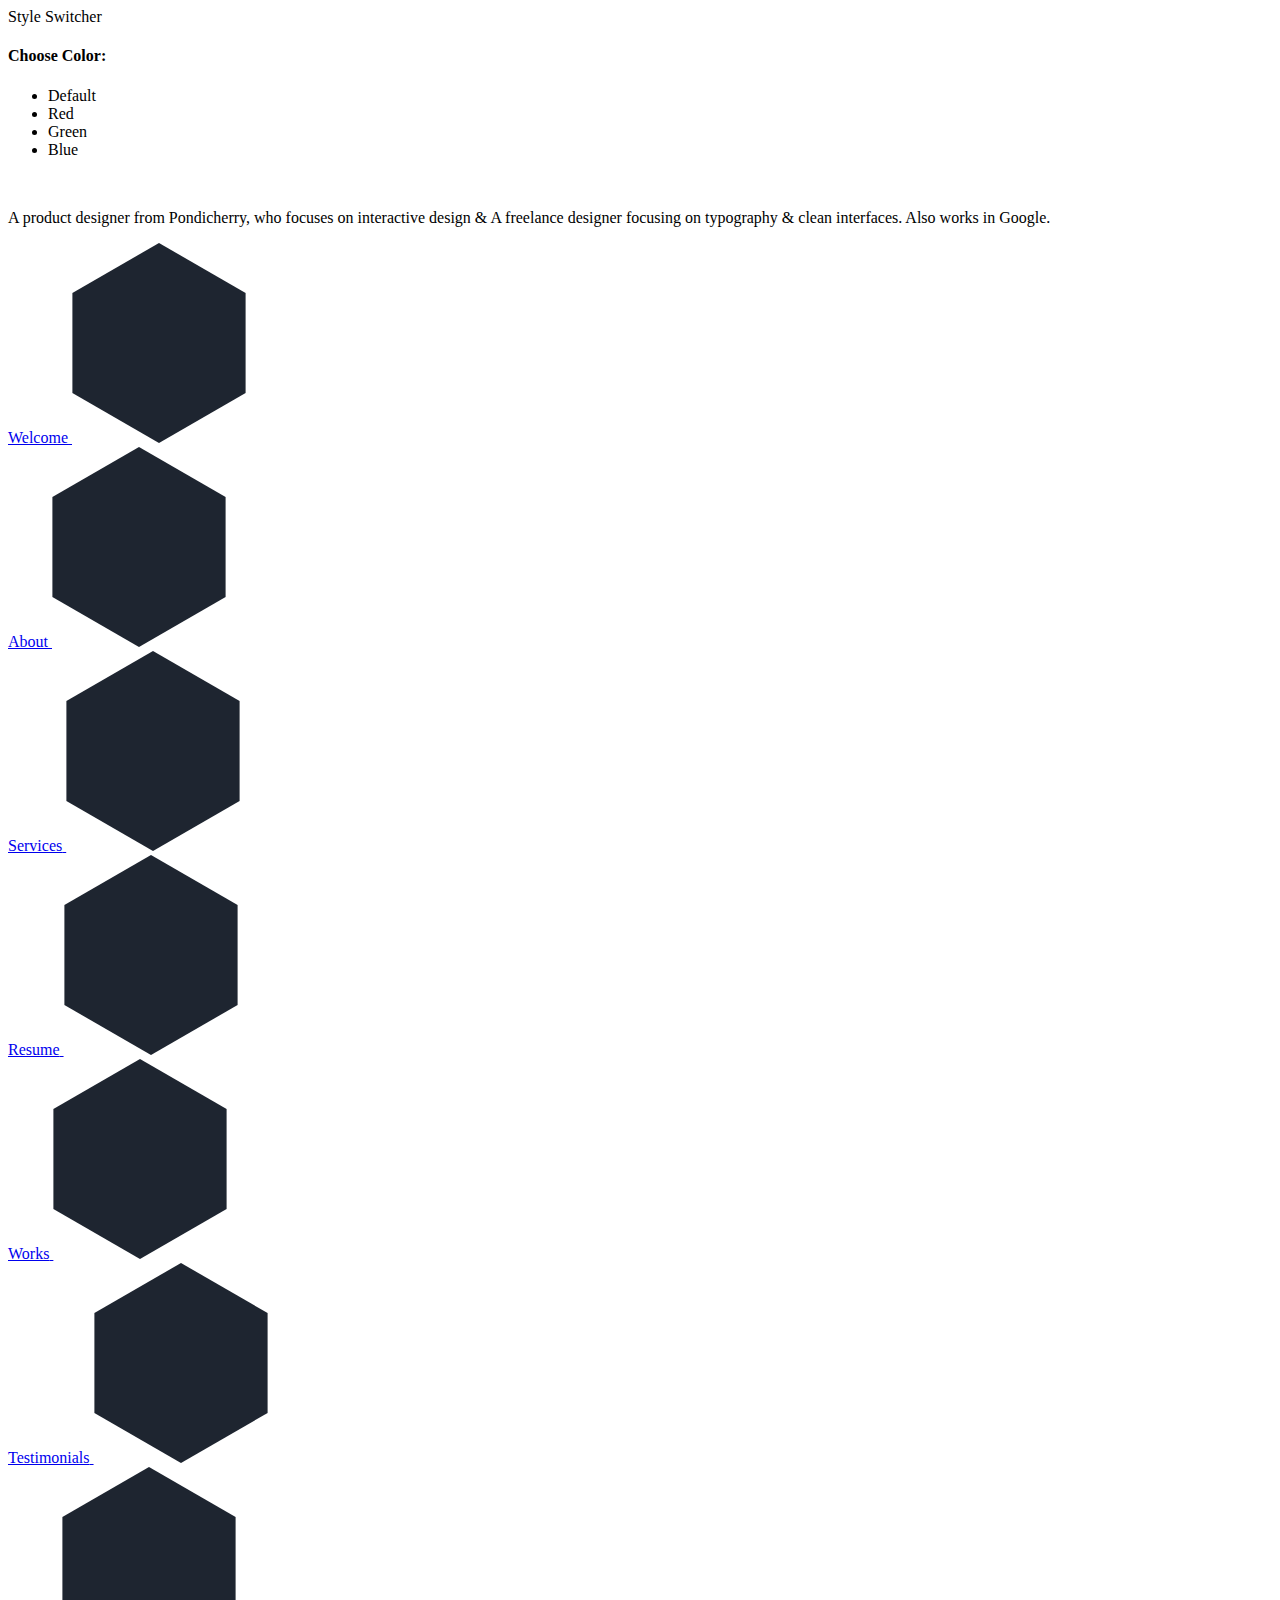
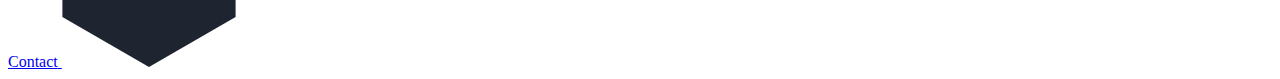
==== index.html @ 5263295f "30/08/2024" ====
<!DOCTYPE html>
<html lang="zxx">
<head>

  <!-- ** Basic Page Needs ** -->
  <meta charset="utf-8">
  <title>WebDEV - JAYAKUMAR</title>

  <!-- ** Mobile Specific Metas ** -->
  <meta http-equiv="X-UA-Compatible" content="IE=edge">
  <meta name="description" content="Portfolio HTML Template">
  <meta name="viewport" content="width=device-width, initial-scale=1.0, maximum-scale=5.0">
  <meta name="author" content="Jayakumar">
  <meta name="generator" content="Jayakumar Html5 Portfolio Template v1.0">

  <!-- Essential Stylesheets -->
  <link rel="stylesheet" href="https://fonts.googleapis.com/css?family=Libre+Baskerville:400,400i|Open+Sans:400,600,700,800">
  <link rel="stylesheet" href="plugins/bootstrap/bootstrap.min.css">
  <link rel="stylesheet" href="plugins/animate.css">
  <link rel="stylesheet" href="plugins/slick/slick.css">
  <link rel="stylesheet" href="plugins/slick/slick-theme.css">
  <link rel="stylesheet" href="plugins/themefisher-fonts/css/themefisher-fonts.min.css">

  <!-- Main Stylesheet -->
  <link rel="stylesheet" href="css/style.css">

  <!-- Theme Stylesheet -->
  <link rel="stylesheet" href="#" id="color-changer">

  <!--Favicon-->
  <link rel="icon" href="images/favicon.png" type="image/x-icon">

</head>
<body><!-- set class="dark" on body tag for DARK-THEME -->

  <div class="preloader">
    <div class="loading-mask"></div>
    <div class="loading-mask"></div>
    <div class="loading-mask"></div>
    <div class="loading-mask"></div>
    <div class="loading-mask"></div>
  </div>

  <div class="preview-wrapper">
    <div class="switcher-head">
      <span>Style Switcher</span>
      <div class="switcher-trigger tf-tools"></div>
    </div>

    <div class="switcher-body">
      <h4>Choose Color:</h4>
      <ul class="color-options list-none">
        <li class="c0" data-color="red" title="Default">Default</li>
        <li class="c1" data-color="blue" title="Red">Red</li>
        <li class="c2" data-color="green" title="Green">Green</li>
        <li class="c3" data-color="yellow" title="Blue">Blue</li>
      </ul>
    </div>
  </div>

<main class="site-wrapper">
  <div class="pt-table">
    <div class="pt-tablecell page-home relative" style="background-image: url('images/banner.jpg');">
      <div class="overlay"></div>

      <div class="container">
        <div class="row">
          <div class="col-xs-12 col-md-offset-1 col-md-10 col-lg-offset-2 col-lg-8">
            <div class="page-title home text-center">
              <img src="images/phantom.png" alt="">
              <p>A product designer from Pondicherry, who focuses on interactive design &amp; A freelance designer focusing on typography &amp; clean interfaces. Also works in Google.</p>
            </div>

            <div class="hexagon-menu clear">
              <div class="hexagon-item">
                <div class="hex-item">
                  <div></div>
                  <div></div>
                  <div></div>
                </div>
                <div class="hex-item">
                  <div></div>
                  <div></div>
                  <div></div>
                </div>
                <a href="welcome.html" class="hex-content">
                  <span class="hex-content-inner">
                    <span class="icon">
                      <i class="tf-dial"></i>
                    </span>
                    <span class="title">Welcome</span>
                  </span>
                  <svg viewbox="0 0 173.20508075688772 200" height="200" width="174" version="1.1"
                    xmlns="http://www.w3.org/2000/svg">
                    <path
                      d="M86.60254037844386 0L173.20508075688772 50L173.20508075688772 150L86.60254037844386 200L0 150L0 50Z"
                      fill="#1e2530"></path>
                  </svg>
                </a>
              </div>
              <div class="hexagon-item">
                <div class="hex-item">
                  <div></div>
                  <div></div>
                  <div></div>
                </div>
                <div class="hex-item">
                  <div></div>
                  <div></div>
                  <div></div>
                </div>
                <a href="about.html" class="hex-content">
                  <span class="hex-content-inner">
                    <span class="icon">
                      <i class="tf-profile-male"></i>
                    </span>
                    <span class="title">About</span>
                  </span>
                  <svg viewbox="0 0 173.20508075688772 200" height="200" width="174" version="1.1"
                    xmlns="http://www.w3.org/2000/svg">
                    <path d="M86.60254037844386 0L173.20508075688772 50L173.20508075688772 150L86.60254037844386 200L0 150L0 50Z" fill="#1e2530"></path>
                  </svg>
                </a>
              </div>
              <div class="hexagon-item">
                <div class="hex-item">
                  <div></div>
                  <div></div>
                  <div></div>
                </div>
                <div class="hex-item">
                  <div></div>
                  <div></div>
                  <div></div>
                </div>
                <a href="services.html" class="hex-content">
                  <span class="hex-content-inner">
                    <span class="icon">
                      <i class="tf-tools-2"></i>
                    </span>
                    <span class="title">Services</span>
                  </span>
                  <svg viewbox="0 0 173.20508075688772 200" height="200" width="174" version="1.1"
                    xmlns="http://www.w3.org/2000/svg">
                    <path d="M86.60254037844386 0L173.20508075688772 50L173.20508075688772 150L86.60254037844386 200L0 150L0 50Z" fill="#1e2530"></path>
                  </svg>
                </a>
              </div>
              <div class="hexagon-item">
                <div class="hex-item">
                  <div></div>
                  <div></div>
                  <div></div>
                </div>
                <div class="hex-item">
                  <div></div>
                  <div></div>
                  <div></div>
                </div>
                <a href="resume.html" class="hex-content">
                  <span class="hex-content-inner">
                    <span class="icon">
                      <i class="tf-tools"></i>
                    </span>
                    <span class="title">Resume</span>
                  </span>
                  <svg viewbox="0 0 173.20508075688772 200" height="200" width="174" version="1.1"
                    xmlns="http://www.w3.org/2000/svg">
                    <path d="M86.60254037844386 0L173.20508075688772 50L173.20508075688772 150L86.60254037844386 200L0 150L0 50Z" fill="#1e2530"></path>
                  </svg>
                </a>
              </div>
              <div class="hexagon-item">
                <div class="hex-item">
                  <div></div>
                  <div></div>
                  <div></div>
                </div>
                <div class="hex-item">
                  <div></div>
                  <div></div>
                  <div></div>
                </div>
                <a href="works.html" class="hex-content">
                  <span class="hex-content-inner">
                    <span class="icon">
                      <i class="tf-briefcase2"></i>
                    </span>
                    <span class="title">Works</span>
                  </span>
                  <svg viewbox="0 0 173.20508075688772 200" height="200" width="174" version="1.1"
                    xmlns="http://www.w3.org/2000/svg">
                    <path d="M86.60254037844386 0L173.20508075688772 50L173.20508075688772 150L86.60254037844386 200L0 150L0 50Z" fill="#1e2530"></path>
                  </svg>
                </a>
              </div>
              <div class="hexagon-item">
                <div class="hex-item">
                  <div></div>
                  <div></div>
                  <div></div>
                </div>
                <div class="hex-item">
                  <div></div>
                  <div></div>
                  <div></div>
                </div>
                <a href="testimonials.html" class="hex-content">
                  <span class="hex-content-inner">
                    <span class="icon">
                      <i class="tf-chat"></i>
                    </span>
                    <span class="title">Testimonials</span>
                  </span>
                  <svg viewbox="0 0 173.20508075688772 200" height="200" width="174" version="1.1"
                    xmlns="http://www.w3.org/2000/svg">
                    <path d="M86.60254037844386 0L173.20508075688772 50L173.20508075688772 150L86.60254037844386 200L0 150L0 50Z" fill="#1e2530"></path>
                  </svg>
                </a>
              </div>
              <div class="hexagon-item">
                <div class="hex-item">
                  <div></div>
                  <div></div>
                  <div></div>
                </div>
                <div class="hex-item">
                  <div></div>
                  <div></div>
                  <div></div>
                </div>
                <a href="contact.html" class="hex-content">
                  <span class="hex-content-inner">
                    <span class="icon">
                      <i class="tf-envelope2"></i>
                    </span>
                    <span class="title">Contact</span>
                  </span>
                  <svg viewbox="0 0 173.20508075688772 200" height="200" width="174" version="1.1"
                    xmlns="http://www.w3.org/2000/svg">
                    <path d="M86.60254037844386 0L173.20508075688772 50L173.20508075688772 150L86.60254037844386 200L0 150L0 50Z" fill="#1e2530"></path>
                  </svg>
                </a>
              </div>
            </div> <!-- /.hexagon-menu -->

          </div> <!-- /.col-xs-12 -->

        </div> <!-- /.row -->
      </div> <!-- /.container -->

    </div> <!-- /.pt-tablecell -->
  </div> <!-- /.pt-table -->
</main> <!-- /.site-wrapper -->


<!--
Essential Scripts
=====================================-->
<script src="plugins/jquery-2.2.4.min.js"></script>
<script src="plugins/bootstrap/bootstrap.min.js"></script>
<script src="plugins/jquery.nicescroll.min.js"></script>
<script src="plugins/isotope/isotope.pkgd.min.js"></script>
<script src="plugins/slick/slick.min.js"></script>

<script src="js/script.js"></script>

</body>
</html>
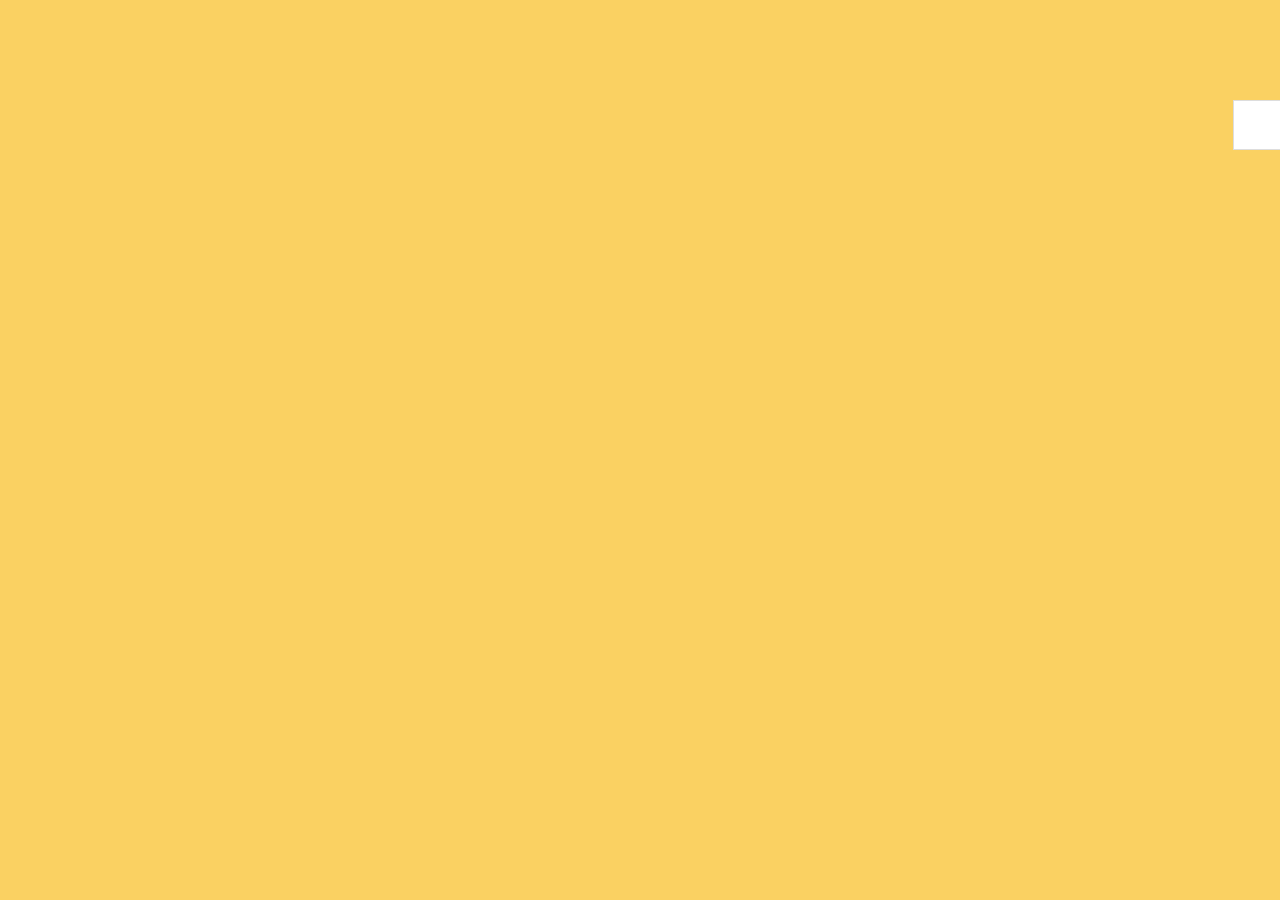
==== commit 477d3984: "30/08/2024" ====
--- a/index.html
+++ b/index.html
@@ -68,7 +68,7 @@
           <div class="col-xs-12 col-md-offset-1 col-md-10 col-lg-offset-2 col-lg-8">
             <div class="page-title home text-center">
               <img src="images/phantom.png" alt="">
-              <p>A product designer from Pondicherry, who focuses on interactive design &amp; A freelance designer focusing on typography &amp; clean interfaces. Also works in Google.</p>
+              <p>A product designer from Pondicherry, who focuses on interactive design &amp; A freelance designer focusing on typography &amp; clean interfaces. Also works in Roadmap IT.</p>
             </div>
 
             <div class="hexagon-menu clear">
--- a/css/style.css
+++ b/css/style.css
@@ -0,0 +1,1617 @@
+/*------------------------------------------------
+	Base Styles
+-------------------------------------------------*/
+body {
+  font-family: "Libre Baskerville", serif;
+  font-weight: 400;
+  font-size: 16px;
+  line-height: 30px;
+  color: #ababab;
+}
+
+a {
+  color: inherit;
+  transition: all 0.3s ease 0s;
+}
+
+a:hover, a:focus {
+  color: #ababab;
+  text-decoration: none;
+  outline: 0 none;
+}
+
+h1,
+h2,
+h3,
+h4,
+h5,
+h6 {
+  color: #1e2530;
+  font-family: "Open Sans", sans-serif;
+  margin: 0;
+  line-height: 1.3;
+}
+
+p {
+  margin-bottom: 20px;
+}
+
+p:last-child {
+  margin-bottom: 0;
+}
+
+/*
+ * Selection color
+ */
+::-moz-selection {
+  background-color: #fad162;
+  color: #fff;
+}
+
+::selection {
+  background-color: #fad162;
+  color: #fff;
+}
+
+/*
+ *  Reset bootstrap's default style
+ */
+.form-control::-webkit-input-placeholder,
+::-webkit-input-placeholder {
+  opacity: 1;
+  color: inherit;
+}
+
+.form-control:-moz-placeholder,
+:-moz-placeholder {
+  /* Firefox 18- */
+  opacity: 1;
+  color: inherit;
+}
+
+.form-control::-moz-placeholder,
+::-moz-placeholder {
+  /* Firefox 19+ */
+  opacity: 1;
+  color: inherit;
+}
+
+.form-control:-ms-input-placeholder,
+:-ms-input-placeholder {
+  opacity: 1;
+  color: inherit;
+}
+
+button,
+input,
+select,
+textarea,
+label {
+  font-weight: 400;
+}
+
+.btn {
+  transition: all 0.3s ease 0s;
+}
+
+.btn:hover, .btn:focus, .btn:active:focus {
+  outline: 0 none;
+}
+
+.btn-primary {
+  background-color: #fad162;
+  border: 0;
+  font-family: "Open Sans", sans-serif;
+  font-weight: 700;
+  height: 48px;
+  line-height: 50px;
+  padding: 0 42px;
+  text-transform: uppercase;
+}
+
+.btn-primary:hover, .btn-primary:focus, .btn-primary:active, .btn-primary:active:focus {
+  background-color: #f9423a;
+}
+
+.btn-border {
+  border: 1px solid #d7d8db;
+  display: inline-block;
+  padding: 7px;
+}
+
+/*
+ *  CSS Helper Class
+ */
+.clear:before, .clear:after {
+  content: " ";
+  display: table;
+}
+
+.clear:after {
+  clear: both;
+}
+
+.pt-table {
+  display: table;
+  width: 100%;
+  height: calc(100vh - 4px);
+}
+
+.pt-tablecell {
+  display: table-cell;
+  vertical-align: middle;
+}
+
+.overlay {
+  position: absolute;
+  left: 0;
+  top: 0;
+  width: 100%;
+  height: 100%;
+}
+
+.relative {
+  position: relative;
+}
+
+.primary,
+.link:hover {
+  color: #fad162;
+}
+
+.no-gutter {
+  margin-left: 0;
+  margin-right: 0;
+}
+
+.no-gutter > [class^="col-"] {
+  padding-left: 0;
+  padding-right: 0;
+}
+
+.flex {
+  display: -moz-flex;
+  display: flex;
+}
+
+.flex-middle {
+  -moz-align-items: center;
+  align-items: center;
+}
+
+.space-between {
+  -moz-justify-content: space-between;
+  justify-content: space-between;
+}
+
+.nicescroll-cursors {
+  background: #fad162 !important;
+}
+
+.preloader {
+  bottom: 0;
+  left: 0;
+  position: fixed;
+  right: 0;
+  top: 0;
+  z-index: 1000;
+  display: -moz-flex;
+  display: flex;
+}
+
+.preloader.active.hidden {
+  display: none;
+}
+
+.loading-mask {
+  background-color: #fad162;
+  height: 100%;
+  left: 0;
+  position: absolute;
+  top: 0;
+  width: 20%;
+  transition: all 0.6s cubic-bezier(0.61, 0, 0.6, 1) 0s;
+}
+
+.loading-mask:nth-child(2) {
+  left: 20%;
+  transition-delay: 0.1s;
+}
+
+.loading-mask:nth-child(3) {
+  left: 40%;
+  transition-delay: 0.2s;
+}
+
+.loading-mask:nth-child(4) {
+  left: 60%;
+  transition-delay: 0.3s;
+}
+
+.loading-mask:nth-child(5) {
+  left: 80%;
+  transition-delay: 0.4s;
+}
+
+.preloader.active.done {
+  z-index: 0;
+}
+
+.preloader.active .loading-mask {
+  width: 0;
+}
+
+/*------------------------------------------------
+	Start Styling
+-------------------------------------------------*/
+.site-wrapper {
+  border-top: 4px solid #fad162;
+}
+
+.page-close {
+  font-size: 30px;
+  position: absolute;
+  right: 30px;
+  top: 30px;
+  z-index: 100;
+}
+
+.page-title {
+  margin-bottom: 75px;
+}
+
+.page-title img {
+  margin-bottom: 20px;
+}
+
+.page-title h2 {
+  font-size: 68px;
+  margin-bottom: 25px;
+  position: relative;
+  z-index: 0;
+  font-weight: 900;
+  text-transform: uppercase;
+}
+
+.page-title p {
+  font-size: 16px;
+  padding: 3rem 2rem;
+}
+
+.page-title .title-bg {
+  color: rgba(30, 37, 48, 0.07);
+  font-size: 158px;
+  left: 0;
+  letter-spacing: 10px;
+  line-height: 0.7;
+  position: absolute;
+  right: 0;
+  top: 50%;
+  z-index: -1;
+  -webkit-transform: translateY(-50%);
+  transform: translateY(-50%);
+}
+
+.section-title {
+  margin-bottom: 20px;
+  overflow: hidden;
+}
+
+.section-title h3 {
+  display: inline-block;
+  position: relative;
+}
+
+.section-title h3::before, .section-title h3::after {
+  content: "";
+  height: 2px;
+  position: absolute;
+  bottom: 8px;
+  left: calc(100% + 14px);
+}
+
+.section-title h3::before {
+  background-color: #1e2530;
+  width: 96px;
+  bottom: 14px;
+}
+
+.section-title h3::after {
+  background-color: #fad162;
+  width: 73px;
+}
+
+.section-title.light h3 {
+  color: #fff;
+}
+
+.section-title.light h3::before {
+  background-color: #fff;
+}
+
+.page-nav {
+  bottom: 40px;
+  left: 0;
+  position: absolute;
+  right: 0;
+}
+
+.page-nav span {
+  font-family: "Open Sans", sans-serif;
+  font-size: 14px;
+  font-weight: 500;
+  line-height: 1.3;
+  text-transform: uppercase;
+}
+
+/*------------------------------------------------
+    Home Page
+-------------------------------------------------*/
+.page-home {
+  background-position: center center;
+  background-repeat: no-repeat;
+  background-size: cover;
+  vertical-align: middle;
+}
+
+.page-home .overlay {
+  background-color: rgba(255, 255, 255, 0.93);
+}
+
+/* End of container */
+.hexagon-item {
+  cursor: pointer;
+  width: 200px;
+  height: 173.20508px;
+  float: left;
+  margin-left: -29px;
+  z-index: 0;
+  position: relative;
+  -webkit-transform: rotate(30deg);
+  transform: rotate(30deg);
+}
+
+.hexagon-item:first-child {
+  margin-left: 0;
+}
+
+.hexagon-item:hover {
+  z-index: 1;
+}
+
+.hexagon-item:hover .hex-item:last-child {
+  opacity: 1;
+  -webkit-transform: scale(1.3);
+  transform: scale(1.3);
+}
+
+.hexagon-item:hover .hex-item:first-child {
+  opacity: 1;
+  -webkit-transform: scale(1.2);
+  transform: scale(1.2);
+}
+
+.hexagon-item:hover .hex-item:first-child div:before,
+.hexagon-item:hover .hex-item:first-child div:after {
+  height: 15px;
+}
+
+.hexagon-item:hover .hex-item div::before,
+.hexagon-item:hover .hex-item div::after {
+  background-color: #fad162;
+}
+
+.hexagon-item:hover .hex-content svg {
+  -webkit-transform: scale(0.97);
+  transform: scale(0.97);
+}
+
+.page-home .hexagon-item:nth-last-child(1),
+.page-home .hexagon-item:nth-last-child(2),
+.page-home .hexagon-item:nth-last-child(3) {
+  -webkit-transform: rotate(30deg) translate(87px, -80px);
+  transform: rotate(30deg) translate(87px, -80px);
+}
+
+.hex-item {
+  position: absolute;
+  top: 0;
+  left: 50px;
+  width: 100px;
+  height: 173.20508px;
+}
+
+.hex-item:first-child {
+  z-index: 0;
+  -webkit-transform: scale(0.9);
+  transform: scale(0.9);
+  transition: all 0.3s cubic-bezier(0.165, 0.84, 0.44, 1);
+}
+
+.hex-item:last-child {
+  transition: all 0.3s cubic-bezier(0.19, 1, 0.22, 1);
+  z-index: 1;
+}
+
+.hex-item div {
+  box-sizing: border-box;
+  position: absolute;
+  top: 0;
+  width: 100px;
+  height: 173.20508px;
+  -webkit-transform-origin: center center;
+  transform-origin: center center;
+}
+
+.hex-item div::before, .hex-item div::after {
+  background-color: #1e2530;
+  content: "";
+  position: absolute;
+  width: 100%;
+  height: 3px;
+  transition: all 0.3s cubic-bezier(0.165, 0.84, 0.44, 1) 0s;
+}
+
+.hex-item div:before {
+  top: 0;
+}
+
+.hex-item div:after {
+  bottom: 0;
+}
+
+.hex-item div:nth-child(1) {
+  -webkit-transform: rotate(0deg);
+  transform: rotate(0deg);
+}
+
+.hex-item div:nth-child(2) {
+  -webkit-transform: rotate(60deg);
+  transform: rotate(60deg);
+}
+
+.hex-item div:nth-child(3) {
+  -webkit-transform: rotate(120deg);
+  transform: rotate(120deg);
+}
+
+.hex-content {
+  color: #fff;
+  display: block;
+  height: 180px;
+  margin: 0 auto;
+  position: relative;
+  text-align: center;
+  -webkit-transform: rotate(-30deg);
+          transform: rotate(-30deg);
+  width: 156px;
+}
+
+.hex-content .hex-content-inner {
+  left: 50%;
+  margin: -3px 0 0 2px;
+  position: absolute;
+  top: 50%;
+  -webkit-transform: translate(-50%, -50%);
+  transform: translate(-50%, -50%);
+}
+
+.hex-content .icon {
+  display: block;
+  font-size: 36px;
+  line-height: 30px;
+  margin-bottom: 11px;
+}
+
+.hex-content .title {
+  display: block;
+  font-family: "Open Sans", sans-serif;
+  font-size: 14px;
+  letter-spacing: 1px;
+  line-height: 24px;
+  text-transform: uppercase;
+}
+
+.hex-content svg {
+  left: -7px;
+  position: absolute;
+  top: -13px;
+  -webkit-transform: scale(0.87);
+          transform: scale(0.87);
+  z-index: -1;
+  transition: all 0.3s cubic-bezier(0.165, 0.84, 0.44, 1) 0s;
+}
+
+.hex-content:hover {
+  color: #fff;
+}
+
+/*------------------------------------------------
+    Welcome Page
+-------------------------------------------------*/
+.author-image-large {
+  position: absolute;
+  right: 8%;
+  top: 0;
+}
+
+.author-image-large img {
+  height: calc(100vh - 4px);
+}
+
+/*------------------------------------------------
+    About Page
+-------------------------------------------------*/
+.about-author {
+  margin-bottom: 23px;
+  -moz-align-items: center;
+  align-items: center;
+  display: -moz-flex;
+  display: flex;
+}
+
+.about-author .author-thumb {
+  background-color: #fff;
+  border: 5px solid #1e2530;
+  margin-right: 30px;
+  padding: 5px;
+}
+
+.about-author .author-thumb img {
+  border: 2px solid #1e2530;
+  width: 145px;
+}
+
+.about-author .author-desc p {
+  color: #1e2530;
+  font-family: "Open Sans", sans-serif;
+  letter-spacing: 1px;
+  margin-bottom: 4px;
+  text-transform: uppercase;
+}
+
+.about-author .author-desc b {
+  font-family: "Open Sans", sans-serif;
+}
+
+.progress {
+  background-color: #1e2530;
+  border-radius: 2px;
+  height: auto;
+  min-height: 45px;
+  -moz-align-items: center;
+  align-items: center;
+  display: -moz-flex;
+  display: flex;
+}
+
+.progress > div {
+  color: #fff;
+  font-family: "Open Sans", sans-serif;
+  font-size: 12px;
+  letter-spacing: 1px;
+}
+
+.progress .skill-name {
+  border-right: 2px solid #2e333a;
+  min-width: 160px;
+  text-align: center;
+  text-transform: uppercase;
+}
+
+.progress .skill-bar {
+  background-color: #07080b;
+  border-radius: 15px;
+  margin: 0 15px;
+  -moz-flex-grow: 1;
+  flex-grow: 1;
+}
+
+.progress .bar {
+  background-color: #fad162;
+  border-radius: 10px;
+  height: 8px;
+  width: 0;
+}
+
+.progress .skill-lavel {
+  border-left: 2px solid #2e333a;
+  min-width: 70px;
+  text-align: center;
+  -moz-align-items: flex-end;
+  align-items: flex-end;
+  transition: all 0.3s ease 0s;
+}
+
+.filter {
+  margin-bottom: 30px;
+}
+
+.filter a {
+  border-bottom: 2px solid transparent;
+}
+
+.filter .active {
+  color: #fad162;
+  border-bottom-color: #fad162;
+}
+
+.works-item {
+  font-family: "Open Sans", sans-serif;
+  margin-bottom: 30px;
+  position: relative;
+}
+
+.works-item img {
+  width: 100%;
+}
+
+.works-item .overlay {
+  background-color: rgba(30, 37, 48, 0.96);
+  position: absolute;
+  left: 0;
+  top: 0;
+  height: 100%;
+  width: 100%;
+  transition: all 0.3s ease 0s;
+  -webkit-transform: scale(0);
+  transform: scale(0);
+}
+
+.works-item .overlay::before {
+  border: 1px solid #fff;
+  bottom: 15px;
+  content: "";
+  left: 15px;
+  position: absolute;
+  right: 15px;
+  top: 15px;
+}
+
+.works-item .works-inner {
+  left: 50%;
+  position: absolute;
+  text-align: center;
+  top: 50%;
+  white-space: nowrap;
+  transition: all 0.3s ease 0s;
+  -webkit-transform: translate3d(0px, 0px, 0px) scale(0);
+  transform: translate3d(0px, 0px, 0px) scale(0);
+}
+
+.works-item h4 {
+  color: #fad162;
+  font-weight: 700;
+  text-transform: uppercase;
+}
+
+.works-item p {
+  color: #fff;
+  font-size: 12px;
+  font-weight: 400;
+}
+
+.works-item:hover .overlay {
+  -webkit-transform: scale(1);
+  transform: scale(1);
+}
+
+.works-item:hover .works-inner {
+  -webkit-transform: translate(-50%, -50%) scale(1);
+  transform: translate(-50%, -50%) scale(1);
+}
+
+.history-block {
+  background-color: #1e2530;
+  position: relative;
+}
+
+.history-block .section-title {
+  background-color: #1e2530;
+  border-bottom: 1px solid #293342;
+  left: 0;
+  margin-bottom: 0;
+  padding: 15px 34px 14px;
+  position: absolute;
+  right: 0;
+  top: 0;
+  z-index: 1;
+}
+
+.nicescroll-rails {
+  z-index: 2;
+}
+
+.history-scroller {
+  padding-top: 82px;
+  max-height: 377px;
+}
+
+.history-item {
+  display: table;
+  font-family: "Open Sans", sans-serif;
+  padding-left: 32px;
+  margin-bottom: 20px;
+  width: 100%;
+}
+
+.history-item > * {
+  display: table-cell;
+  vertical-align: middle;
+}
+
+.history-item .history-icon {
+  padding-right: 25px;
+  position: relative;
+  width: 66px;
+}
+
+.history-item .history-icon i {
+  font-size: 18px;
+  position: absolute;
+  top: 50%;
+  left: calc(50% - 12.5px);
+  -webkit-transform: translate(-50%, -50%);
+          transform: translate(-50%, -50%);
+}
+
+.history-item h5 {
+  color: #fff;
+  font-size: 16px;
+  font-weight: 600;
+  letter-spacing: 0.96px;
+  text-transform: uppercase;
+}
+
+.history-item span {
+  color: #aaaaaa;
+  font-size: 12px;
+}
+
+.history-hex {
+  display: block;
+  position: relative;
+  width: 66px;
+  height: 38.11px;
+  background-color: #293342;
+  margin: 19.05px 0;
+}
+
+.history-hex::before, .history-hex::after {
+  content: "";
+  position: absolute;
+  width: 0;
+  border-left: 33px solid transparent;
+  border-right: 33px solid transparent;
+}
+
+.history-hex::before {
+  bottom: 100%;
+  border-bottom: 19.05px solid #293342;
+}
+
+.history-hex::after {
+  top: 100%;
+  width: 0;
+  border-top: 19.05px solid #293342;
+}
+
+.service-hex {
+  float: left;
+  position: relative;
+  width: 20%;
+  z-index: 1;
+}
+
+.service-hex svg {
+  -webkit-transform: scale(1.08);
+  transform: scale(1.08);
+  transition: all 0.4s ease 0s;
+}
+
+.service-hex .st0 {
+  stroke: #1e2530;
+  fill: #fff;
+}
+
+.service-hex .st1 {
+  fill: #1e2530;
+}
+
+.service-hex .content {
+  color: #fff;
+  left: 50%;
+  position: absolute;
+  text-align: center;
+  top: 50%;
+  width: 100%;
+  -webkit-transform: translate(-50%, -50%);
+  transform: translate(-50%, -50%);
+}
+
+.service-hex .icon {
+  font-size: 30px;
+  margin-bottom: 9px;
+}
+
+.service-hex h4 {
+  color: #fff;
+  font-size: 16px;
+  margin-bottom: 20px;
+}
+
+.service-hex p {
+  font-size: 14px;
+  height: 0;
+  line-height: 24px;
+  overflow: hidden;
+  transition: all 0.4s ease 0s;
+}
+
+.service-hex:hover {
+  z-index: 2;
+}
+
+.service-hex:hover svg {
+  -webkit-transform: scale(1.5);
+  transform: scale(1.5);
+}
+
+.service-hex:hover .st1 {
+  fill: #fad162;
+}
+
+.service-hex:hover .content {
+  width: 135%;
+}
+
+.service-hex:hover p {
+  height: 85px;
+  padding: 2px 2rem;
+  text-align: center;
+}
+
+.testimonials .item {
+  padding-top: 33px;
+}
+
+.testimonials .thumb {
+  float: left;
+  margin-top: -20px;
+}
+
+.testimonials .thumb img {
+  width: auto;
+}
+
+@media only screen and (max-width: 991px) {
+  .testimonials .thumb {
+    float: none;
+    margin-top: 0;
+    margin: auto;
+  }
+}
+
+.testimonials .text {
+  border: 1px solid #cecece;
+  font-size: 14px;
+  font-style: italic;
+  line-height: 24px;
+  margin-left: 50px;
+  padding: 27px 30px 29px 142px;
+}
+
+@media only screen and (max-width: 991px) {
+  .testimonials .text {
+    padding: 29px 30px 29px 30px;
+    margin-bottom: 20px;
+    text-align: center;
+  }
+}
+
+.testimonials figcaption {
+  font-family: "Open Sans", sans-serif;
+  font-size: 16px;
+  font-weight: 700;
+  padding-top: 15px;
+  text-align: center;
+}
+
+.testimonials h4 {
+  font-family: "Open Sans", sans-serif;
+  font-weight: 700;
+}
+
+.testimonials span {
+  font-size: 12px;
+}
+
+.testimonials .slick-slide {
+  margin: 0 15px;
+}
+
+.testimonials .slick-slide:focus {
+  outline: 0;
+}
+
+.testimonials .slick-slide:nth-child(2n) .thumb {
+  float: right;
+}
+
+@media only screen and (max-width: 991px) {
+  .testimonials .slick-slide:nth-child(2n) .thumb {
+    float: none;
+  }
+}
+
+.testimonials .slick-slide:nth-child(2n) .text {
+  margin-left: 0;
+  margin-right: 50px;
+  padding: 27px 142px 29px 30px;
+}
+
+@media only screen and (max-width: 991px) {
+  .testimonials .slick-slide:nth-child(2n) .text {
+    padding: 29px 30px 29px 30px;
+    margin-right: 0;
+  }
+}
+
+.testimonials .slick-dots {
+  text-align: center;
+}
+
+.testimonials .slick-dots button {
+  border: 2px solid #1e2530;
+  border-radius: 15px;
+  display: inline-block;
+  height: 11px;
+  margin: 0 4px;
+  width: 11px;
+  transition: all 0.3s ease 0s;
+}
+
+.testimonials .slick-dots button:before {
+  display: none;
+}
+
+.testimonials .slick-dots .slick-active button {
+  border-color: #fad162;
+}
+
+.tm-hex {
+  position: relative;
+  width: 170px;
+  height: 98.15px;
+  margin: 49.07px 0;
+  background-size: auto 182.4427px;
+  background-position: center;
+  border-left: solid 6px #1e2530;
+  border-right: solid 6px #1e2530;
+}
+
+@media only screen and (max-width: 991px) {
+  .tm-hex {
+    margin: 49.07px auto;
+  }
+}
+
+.tm-hex::after {
+  content: "";
+  position: absolute;
+  top: 3.4641px;
+  left: 0;
+  width: 158.0000px;
+  height: 91.2213px;
+  z-index: 2;
+  background: inherit;
+}
+
+.tm-hex .hexTop,
+.tm-hex .hexBottom {
+  position: absolute;
+  z-index: 1;
+  width: 120.21px;
+  height: 120.21px;
+  overflow: hidden;
+  background: inherit;
+  left: 18.90px;
+  -webkit-transform: scaleY(0.5774) rotate(-45deg);
+  transform: scaleY(0.5774) rotate(-45deg);
+}
+
+.tm-hex .hexTop::before, .tm-hex .hexTop::after,
+.tm-hex .hexBottom::before,
+.tm-hex .hexBottom::after {
+  content: "";
+  position: absolute;
+  width: 158.0000px;
+  height: 91.22134253196087px;
+  background: inherit;
+  -webkit-transform-origin: 0 0;
+  transform-origin: 0 0;
+  -webkit-transform: rotate(45deg) scaleY(1.7321) translateY(-45.6107px);
+  transform: rotate(45deg) scaleY(1.7321) translateY(-45.6107px);
+}
+
+.tm-hex .hexTop {
+  top: -60.1041px;
+  border-top: solid 8.4853px #1e2530;
+  border-right: solid 8.4853px #1e2530;
+}
+
+.tm-hex .hexTop::after {
+  background-position: center top;
+}
+
+.tm-hex .hexBottom {
+  bottom: -60.1041px;
+  border-bottom: solid 8.4853px #1e2530;
+  border-left: solid 8.4853px #1e2530;
+}
+
+.tm-hex .hexBottom::after {
+  background-position: center bottom;
+}
+
+.contact-block {
+  margin-bottom: 30px;
+}
+
+.contact-block:last-child {
+  margin-bottom: 0;
+}
+
+.contact-block .media-left {
+  font-size: 40px;
+  max-width: 50px;
+  min-width: 50px;
+  padding-right: 0;
+  text-align: center;
+}
+
+.contact-block .media-body {
+  padding-left: 30px;
+}
+
+.contact-block h4 {
+  font-size: 18px;
+  text-transform: uppercase;
+  font-weight: 600;
+}
+
+.contact-block p {
+  font-weight: 400;
+  font-size: 15px;
+}
+
+.contact-social {
+  list-style: outside none none;
+  margin: 0;
+  padding: 0;
+}
+
+.contact-social li {
+  display: inline-block;
+  position: relative;
+  width: 43px;
+}
+
+.contact-social li a {
+  color: #fff;
+  display: block;
+  font-size: 14px;
+  height: 50px;
+  left: 50%;
+  line-height: 50px;
+  position: absolute;
+  text-align: center;
+  top: 50%;
+  width: 43px;
+  -webkit-transform: translate(-50%, -50%);
+  transform: translate(-50%, -50%);
+}
+
+.contact-social li:hover span {
+  background-color: #fad162;
+}
+
+.contact-social li:hover span::before {
+  border-bottom-color: #fad162;
+}
+
+.contact-social li:hover span::after {
+  border-top-color: #fad162;
+}
+
+.contact-social-hex {
+  display: block;
+  position: relative;
+  width: 43px;
+  height: 24.83px;
+  background-color: #1e2530;
+  margin: 12.41px 0;
+  transition: all 0.3s ease 0s;
+}
+
+.contact-social-hex::before, .contact-social-hex::after {
+  content: "";
+  position: absolute;
+  width: 0;
+  border-left: 21.5px solid transparent;
+  border-right: 21.5px solid transparent;
+  transition: all 0.3s ease 0s;
+}
+
+.contact-social-hex::before {
+  bottom: 100%;
+  border-bottom: 12.41px solid #1e2530;
+}
+
+.contact-social-hex::after {
+  top: 100%;
+  width: 0;
+  border-top: 12.41px solid #1e2530;
+}
+
+.contact-social-hex:hover::after {
+  border-bottom-color: #fad162;
+}
+
+.contact-social-hex:hover::before {
+  border-top-color: #fad162;
+}
+
+.contact-form .input-field {
+  margin-bottom: 10px;
+}
+
+.contact-form .input-field.name {
+  margin-right: 5px;
+}
+
+.contact-form .input-field.email {
+  margin-left: 5px;
+}
+
+.contact-form .input-field label.error {
+  color: #ff0000;
+  font-size: 13px;
+  margin: 0;
+}
+
+.contact-form .input-icon {
+  background-color: #1e2530;
+  border-radius: 3px 0 0 3px;
+  border-right: 1px solid rgba(255, 255, 255, 0.2);
+  line-height: 48px;
+  min-width: 53px;
+  text-align: center;
+  left: 0;
+  line-height: 48px;
+  min-width: 53px;
+  position: absolute;
+  top: 0;
+}
+
+.contact-form .form-control {
+  background-color: #1e2530;
+  color: #bcbcbc;
+  border: 0 none;
+  border-radius: 3px;
+  height: 48px;
+  padding-left: 70px;
+  width: 100%;
+  font-family: "Open Sans", sans-serif;
+}
+
+.contact-form .form-control:focus {
+  box-shadow: none;
+  color: #fff;
+}
+
+.contact-form textarea.form-control {
+  border-radius: 3px;
+  height: 120px;
+  padding: 15px 10px 15px 70px;
+}
+
+.contact-form .message .input-icon {
+  position: absolute;
+  left: 0;
+  top: 0;
+}
+
+.msg-success,
+.msg-failed {
+  display: none;
+  margin-top: 15px;
+}
+
+.msg-success {
+  color: #fad162;
+}
+
+.pt-table.desktop-768 .pt-tablecell {
+  padding-bottom: 110px;
+  padding-top: 60px;
+}
+
+.pt-table.desktop-768 .pt-tablecell .page-nav {
+  bottom: 40px;
+}
+
+/* =================================== */
+/*  Color Switcher
+/* =================================== */
+.preview-wrapper {
+  background-color: #fff;
+  border: 1px solid #ddd;
+  border-right: 0;
+  color: #333;
+  height: 150px;
+  right: 0px;
+  position: fixed;
+  top: 100px;
+  width: 260px;
+  z-index: 1200;
+  transition: all 0.4s ease-in-out 0s;
+  -webkit-transform: translateX(100%);
+          transform: translateX(100%);
+}
+
+.preview-wrapper.extend {
+  -webkit-transform: translateX(0px);
+  transform: translateX(0px);
+}
+
+.switcher-head {
+  color: #333;
+  font-size: 18px;
+  font-weight: 600;
+  height: 46px;
+  line-height: 46px;
+  position: relative;
+}
+
+.switcher-head span {
+  border-bottom: 2px solid #eeeeee;
+  display: block;
+  margin: 0 20px;
+}
+
+.switcher-trigger {
+  background-color: #fff;
+  border: 1px solid #ddd;
+  border-right: 0;
+  cursor: pointer;
+  font-size: 20px;
+  height: 48px;
+  left: -48px;
+  line-height: 46px;
+  position: absolute;
+  text-align: center;
+  top: -1px;
+  width: 48px;
+}
+
+.switcher-body {
+  background-color: #fff;
+  height: calc(100% - 50px);
+  left: 0;
+  padding: 20px;
+  position: fixed;
+  right: 0;
+  top: 47px;
+  outline: none;
+}
+
+.switcher-body h4 {
+  font-size: 16px;
+  margin-bottom: 10px;
+}
+
+.switcher-body select {
+  border: 1px solid #e5e5e5;
+  height: 40px;
+  margin-bottom: 20px;
+  width: 100%;
+  -webklit--appearance: none;
+  -moz-appearance: none;
+  -webkit-appearance: none;
+          appearance: none;
+}
+
+.color-options {
+  margin-bottom: 10px;
+  padding: 0;
+}
+
+.color-options li {
+  display: inline-block;
+  background-color: #e6ae03;
+  height: 30px;
+  margin-bottom: 10px;
+  margin-right: 6px;
+  text-indent: -9999em;
+  width: 30px;
+  cursor: pointer;
+}
+
+.color-options li.c0 {
+  background-color: #fad162;
+}
+
+.color-options li.c1 {
+  background-color: #02B7CE;
+}
+
+.color-options li.c2 {
+  background-color: #86A438;
+}
+
+.color-options li.c3 {
+  background-color: #F3A36D;
+}
+
+.pattern-options li {
+  font-family: "Roboto", sans-serif;
+  border: 1px solid #cccccc;
+  cursor: pointer;
+  float: left;
+  height: 40px;
+  margin: 0 10px 10px 0;
+  text-transform: capitalize;
+  width: 50px;
+}
+
+.pattern-options li:last-child {
+  border: 0 none;
+  height: auto;
+  padding-top: 8px;
+  width: auto;
+}
+
+.pattern-options li img {
+  width: 100%;
+  height: 100%;
+}
+
+/*------------------------------------------------
+	Responsive Media Queries
+-------------------------------------------------*/
+/*============================================================
+	Macbook pro 13 inch
+==============================================================*/
+/*============================================================
+	For Small Desktop / tablet landscape
+==============================================================*/
+@media (min-width: 980px) and (max-width: 1150px) {
+  .author-image-large img {
+    height: calc(80vh - 4px);
+  }
+}
+
+/*============================================================
+	Tablet (Portrait) Design for a width of 768px
+==============================================================*/
+@media (min-width: 768px) and (max-width: 979px) {
+  body {
+    overflow-x: hidden;
+  }
+  .page-title h2 {
+    font-size: 40px;
+  }
+  .page-title .title-bg {
+    font-size: 100px;
+  }
+  .author-image-large {
+    position: static;
+    margin-bottom: 50px;
+  }
+  .author-image-large img {
+    display: block;
+    height: auto;
+    margin: 0 auto;
+    width: 50%;
+  }
+  .about-author + p {
+    margin-bottom: 50px;
+  }
+  .service-hex {
+    width: 33.3333%;
+  }
+  .service-hex:hover {
+    z-index: 2;
+  }
+  .service-hex:hover svg {
+    -webkit-transform: scale(1.5);
+    transform: scale(1.5);
+  }
+  .service-hex:hover .content {
+    width: 105%;
+  }
+  .service-hex:nth-child(4), .service-hex:nth-child(5) {
+    -webkit-transform: translate(50%, -15%);
+    transform: translate(50%, -15%);
+  }
+  .testimonials .item {
+    padding-top: 45px;
+  }
+  .testimonials .thumb {
+    margin-top: -45px;
+  }
+  .history-item .history-text {
+    padding-right: 15px;
+  }
+  .page-nav {
+    bottom: auto;
+  }
+  .page-nav .flex {
+    display: block;
+    text-align: center;
+  }
+  .page-nav .flex span {
+    display: block;
+    margin: 20px 0;
+  }
+}
+
+/*============================================================
+	Mobile (Portrait) Design for a width of 320px
+==============================================================*/
+@media only screen and (max-width: 767px) {
+  body {
+    overflow-x: hidden;
+  }
+  .pt-table {
+    height: auto;
+  }
+  .pt-table,
+  .pt-tablecell {
+    display: block;
+  }
+  .page-title {
+    margin-bottom: 45px;
+  }
+  .page-title h2 {
+    font-size: 35px;
+  }
+  .page-title .title-bg {
+    font-size: 70px;
+  }
+  .hexagon-item {
+    float: none;
+    margin: 0 auto 50px;
+  }
+  .hexagon-item:first-child {
+    margin-left: auto;
+  }
+  .page-home .hexagon-item:nth-last-child(1),
+  .page-home .hexagon-item:nth-last-child(2),
+  .page-home .hexagon-item:nth-last-child(3) {
+    -webkit-transform: rotate(30deg) translate(0px, 0px);
+    transform: rotate(30deg) translate(0px, 0px);
+  }
+  .author-image-large {
+    position: static;
+    margin-bottom: 50px;
+  }
+  .author-image-large img {
+    display: block;
+    height: auto;
+    margin: 0 auto;
+    width: 50%;
+  }
+  .about-author {
+    display: block;
+  }
+  .about-author .author-thumb {
+    border: 0 none;
+    margin-bottom: 15px;
+    margin-right: 0;
+    padding: 0;
+  }
+  .about-author .author-desc b {
+    display: block;
+  }
+  .about-author + p {
+    margin-bottom: 50px;
+  }
+  .progress {
+    display: block;
+  }
+  .progress .skill-name {
+    border-right: 0;
+    margin: 0 15px;
+    min-width: auto;
+    text-align: left;
+  }
+  .progress .skill-lavel {
+    border-left: 0;
+    margin: 0 15px;
+    min-width: auto;
+    text-align: left;
+  }
+  .service-hex {
+    float: none;
+    margin: 0 auto 40px;
+    width: 60%;
+  }
+  .service-hex:last-child {
+    margin-bottom: 0;
+  }
+  .service-hex:hover svg {
+    -webkit-transform: scale(1.4);
+    transform: scale(1.4);
+  }
+  .service-hex:hover .content {
+    width: 120%;
+  }
+  .history-block {
+    margin-bottom: 30px;
+  }
+  .contact-form .input-field.name {
+    margin-right: 0;
+  }
+  .page-nav {
+    bottom: auto;
+  }
+  .page-nav .flex {
+    display: block;
+    text-align: center;
+  }
+  .page-nav .flex span {
+    display: block;
+    margin: 20px 0;
+  }
+}
+
+.dark {
+  background-color: #0c0f15;
+}
+
+.dark .page-home .overlay {
+  background-color: rgba(14, 17, 24, 0.97);
+}
+
+.dark .page-title h2 {
+  color: #ffffff;
+}
+
+.dark .page-title .title-bg {
+  color: rgba(70, 88, 124, 0.06);
+}
+
+.dark .section-title h3::before {
+  background-color: #fff;
+}
+
+.dark h1,
+.dark h2,
+.dark h3,
+.dark h4,
+.dark h5,
+.dark h6,
+.dark .about-author .author-desc p {
+  color: #fff;
+}
+
+.dark .switcher-body h4 {
+  color: #0c0f15;
+}
+
+.dark .service-hex .st0 {
+  fill: transparent;
+}
+
+.dark .service-hex:hover .st0 {
+  fill: #fff;
+}
+
+.dark .testimonials .text,
+.dark .btn-border {
+  border-color: #1e2530;
+}
+
+/*# sourceMappingURL=style.css.map */
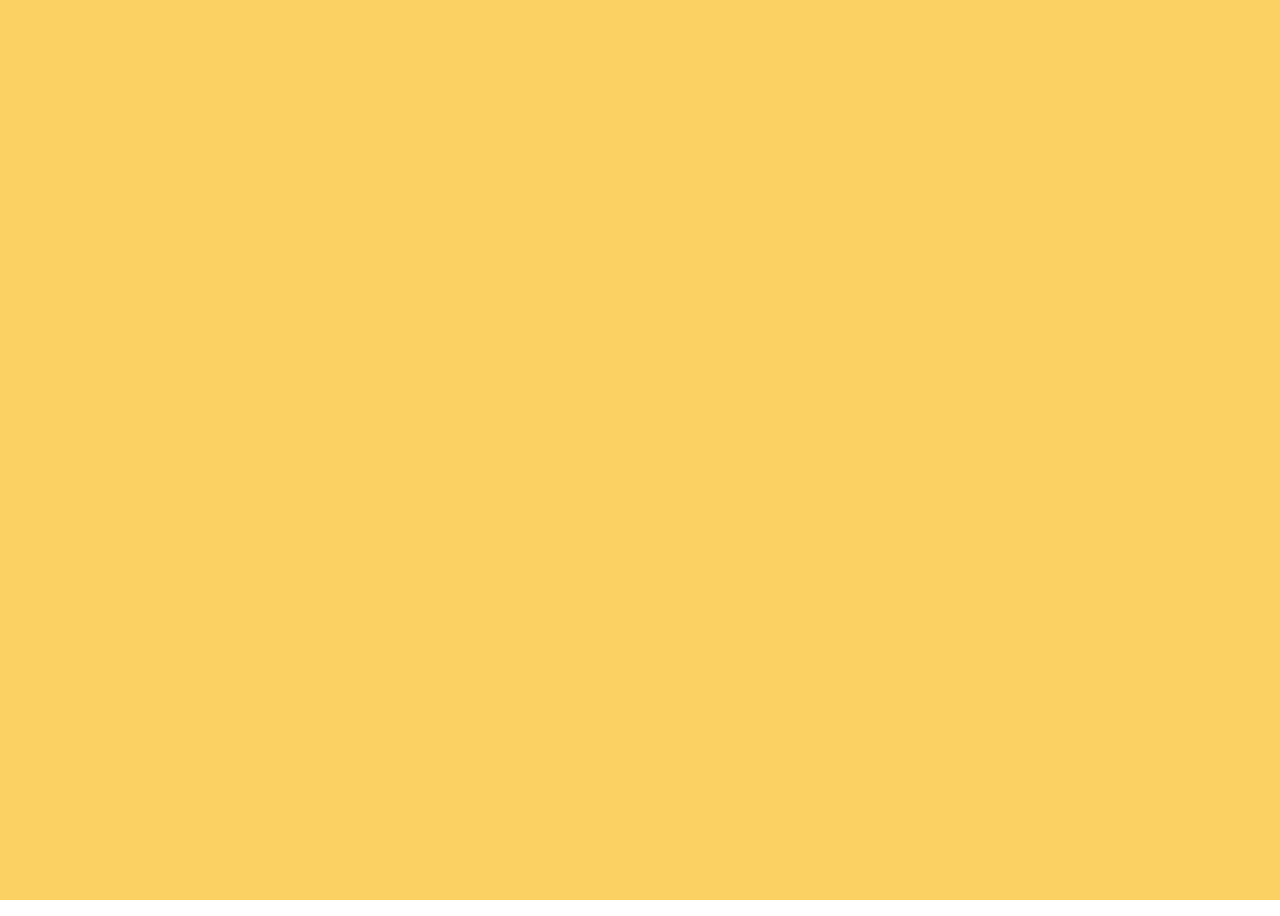
==== commit 09b92c54: "JAYAKUMAR" ====
--- a/index.html
+++ b/index.html
@@ -7,11 +7,29 @@
   <title>WebDEV - JAYAKUMAR</title>
 
   <!-- ** Mobile Specific Metas ** -->
-  <meta http-equiv="X-UA-Compatible" content="IE=edge">
-  <meta name="description" content="Portfolio HTML Template">
-  <meta name="viewport" content="width=device-width, initial-scale=1.0, maximum-scale=5.0">
+  <meta name="viewport" content="width=device-width, initial-scale=1.0">
+
+  <!-- Primary Meta Tags -->
+  <title>WebDEV - JAYAKUMAR</title>
+  <meta name="title" content="WebDEV - JAYAKUMAR">
+  <meta name="description" content="Welcome to Jayakumar's portfolio. Discover my latest projects and achievements."> <!-- Try to keep the meta description between 50 - 160 characters -->
+
+  <!-- Open Graph / Facebook -->
+  <meta property="og:type" content="website">
+  <meta property="og:url" content="https://jayakumardeveloper.netlify.app/">
+  <meta property="og:title" content="WebDEV - JAYAKUMAR | DEVELOPER">
+  <meta property="og:description" content="Welcome to Jayakumar's portfolio. Discover my latest projects and achievements.">
+  <meta property="og:image" content="https://jayakumardeveloper.netlify.app/images/favicon-1.png">
+
+  <!-- Twitter -->
+  <meta property="twitter:card" content="summary_large_image">
+  <meta property="twitter:url" content="https://jayakumardeveloper.netlify.app/">
+  <meta property="twitter:title" content="WebDEV - JAYAKUMAR | DEVELOPER">
+  <meta property="twitter:description" content="Welcome to Jayakumar's portfolio. Discover my latest projects and achievements.">
+  <meta property="twitter:image" content="https://jayakumardeveloper.netlify.app/images/favicon.png">
+
   <meta name="author" content="Jayakumar">
-  <meta name="generator" content="Jayakumar Html5 Portfolio Template v1.0">
+  <meta name="generator" content="JAYAKUMAR | DEVELOPER">
 
   <!-- Essential Stylesheets -->
   <link rel="stylesheet" href="https://fonts.googleapis.com/css?family=Libre+Baskerville:400,400i|Open+Sans:400,600,700,800">
@@ -63,11 +81,11 @@
     <div class="pt-tablecell page-home relative" style="background-image: url('images/banner.jpg');">
       <div class="overlay"></div>
 
-      <div class="container">
+      <div class="container pt-md-5">
         <div class="row">
           <div class="col-xs-12 col-md-offset-1 col-md-10 col-lg-offset-2 col-lg-8">
             <div class="page-title home text-center">
-              <img src="images/phantom.png" alt="">
+              <img src="images/phantom.png" alt="WELCOME to JAYAKUMAR WORLD">
               <p>A product designer from Pondicherry, who focuses on interactive design &amp; A freelance designer focusing on typography &amp; clean interfaces. Also works in Roadmap IT.</p>
             </div>
 
--- a/css/style.css
+++ b/css/style.css
@@ -14,7 +14,8 @@
   transition: all 0.3s ease 0s;
 }
 
-a:hover, a:focus {
+a:hover,
+a:focus {
   color: #ababab;
   text-decoration: none;
   outline: 0 none;
@@ -94,7 +95,9 @@
   transition: all 0.3s ease 0s;
 }
 
-.btn:hover, .btn:focus, .btn:active:focus {
+.btn:hover,
+.btn:focus,
+.btn:active:focus {
   outline: 0 none;
 }
 
@@ -109,7 +112,10 @@
   text-transform: uppercase;
 }
 
-.btn-primary:hover, .btn-primary:focus, .btn-primary:active, .btn-primary:active:focus {
+.btn-primary:hover,
+.btn-primary:focus,
+.btn-primary:active,
+.btn-primary:active:focus {
   background-color: #f9423a;
 }
 
@@ -122,7 +128,8 @@
 /*
  *  CSS Helper Class
  */
-.clear:before, .clear:after {
+.clear:before,
+.clear:after {
   content: " ";
   display: table;
 }
@@ -164,7 +171,7 @@
   margin-right: 0;
 }
 
-.no-gutter > [class^="col-"] {
+.no-gutter>[class^="col-"] {
   padding-left: 0;
   padding-right: 0;
 }
@@ -262,6 +269,7 @@
 
 .page-title img {
   margin-bottom: 20px;
+  max-width: 100%;
 }
 
 .page-title h2 {
@@ -302,7 +310,8 @@
   position: relative;
 }
 
-.section-title h3::before, .section-title h3::after {
+.section-title h3::before,
+.section-title h3::after {
   content: "";
   height: 2px;
   position: absolute;
@@ -355,7 +364,7 @@
 }
 
 .page-home .overlay {
-  background-color: rgba(255, 255, 255, 0.93);
+  background-color: rgba(255, 255, 255, 0.83);
 }
 
 /* End of container */
@@ -443,7 +452,8 @@
   transform-origin: center center;
 }
 
-.hex-item div::before, .hex-item div::after {
+.hex-item div::before,
+.hex-item div::after {
   background-color: #1e2530;
   content: "";
   position: absolute;
@@ -483,7 +493,7 @@
   position: relative;
   text-align: center;
   -webkit-transform: rotate(-30deg);
-          transform: rotate(-30deg);
+  transform: rotate(-30deg);
   width: 156px;
 }
 
@@ -517,7 +527,7 @@
   position: absolute;
   top: -13px;
   -webkit-transform: scale(0.87);
-          transform: scale(0.87);
+  transform: scale(0.87);
   z-index: -1;
   transition: all 0.3s cubic-bezier(0.165, 0.84, 0.44, 1) 0s;
 }
@@ -553,13 +563,18 @@
 .about-author .author-thumb {
   background-color: #fff;
   border: 5px solid #1e2530;
-  margin-right: 30px;
+  margin-right: 40px;
+  margin-bottom: 40px;
   padding: 5px;
+  transform: rotate(45deg);
+  width: 170px;
+  aspect-ratio: 1/1;
 }
 
 .about-author .author-thumb img {
   border: 2px solid #1e2530;
-  width: 145px;
+  width: 150px;
+  transform: rotate(314deg);
 }
 
 .about-author .author-desc p {
@@ -585,7 +600,7 @@
   display: flex;
 }
 
-.progress > div {
+.progress>div {
   color: #fff;
   font-family: "Open Sans", sans-serif;
   font-size: 12px;
@@ -735,7 +750,7 @@
   width: 100%;
 }
 
-.history-item > * {
+.history-item>* {
   display: table-cell;
   vertical-align: middle;
 }
@@ -752,7 +767,7 @@
   top: 50%;
   left: calc(50% - 12.5px);
   -webkit-transform: translate(-50%, -50%);
-          transform: translate(-50%, -50%);
+  transform: translate(-50%, -50%);
 }
 
 .history-item h5 {
@@ -777,7 +792,8 @@
   margin: 19.05px 0;
 }
 
-.history-hex::before, .history-hex::after {
+.history-hex::before,
+.history-hex::after {
   content: "";
   position: absolute;
   width: 0;
@@ -852,9 +868,14 @@
   z-index: 2;
 }
 
-.service-hex:hover svg {
-  -webkit-transform: scale(1.5);
-  transform: scale(1.5);
+.service-hex:hover {
+  & svg {
+    -webkit-transform: scale(1.5);
+    transform: scale(1.5);
+  }
+  & .content, h4 {
+    color: #000;
+  }
 }
 
 .service-hex:hover .st1 {
@@ -1020,7 +1041,8 @@
   transform: scaleY(0.5774) rotate(-45deg);
 }
 
-.tm-hex .hexTop::before, .tm-hex .hexTop::after,
+.tm-hex .hexTop::before,
+.tm-hex .hexTop::after,
 .tm-hex .hexBottom::before,
 .tm-hex .hexBottom::after {
   content: "";
@@ -1134,7 +1156,8 @@
   transition: all 0.3s ease 0s;
 }
 
-.contact-social-hex::before, .contact-social-hex::after {
+.contact-social-hex::before,
+.contact-social-hex::after {
   content: "";
   position: absolute;
   width: 0;
@@ -1245,6 +1268,7 @@
 /*  Color Switcher
 /* =================================== */
 .preview-wrapper {
+  display: none;
   background-color: #fff;
   border: 1px solid #ddd;
   border-right: 0;
@@ -1257,7 +1281,7 @@
   z-index: 1200;
   transition: all 0.4s ease-in-out 0s;
   -webkit-transform: translateX(100%);
-          transform: translateX(100%);
+  transform: translateX(100%);
 }
 
 .preview-wrapper.extend {
@@ -1319,7 +1343,7 @@
   -webklit--appearance: none;
   -moz-appearance: none;
   -webkit-appearance: none;
-          appearance: none;
+  appearance: none;
 }
 
 .color-options {
@@ -1399,58 +1423,75 @@
   body {
     overflow-x: hidden;
   }
+
   .page-title h2 {
     font-size: 40px;
   }
+
   .page-title .title-bg {
     font-size: 100px;
   }
+
   .author-image-large {
     position: static;
     margin-bottom: 50px;
   }
+
   .author-image-large img {
     display: block;
     height: auto;
     margin: 0 auto;
     width: 50%;
   }
-  .about-author + p {
+
+  .about-author+p {
     margin-bottom: 50px;
   }
+
   .service-hex {
     width: 33.3333%;
   }
+
   .service-hex:hover {
     z-index: 2;
   }
+
   .service-hex:hover svg {
     -webkit-transform: scale(1.5);
     transform: scale(1.5);
   }
+
   .service-hex:hover .content {
     width: 105%;
   }
-  .service-hex:nth-child(4), .service-hex:nth-child(5) {
+
+  .service-hex:nth-child(4),
+  .service-hex:nth-child(5) {
     -webkit-transform: translate(50%, -15%);
     transform: translate(50%, -15%);
   }
+
   .testimonials .item {
     padding-top: 45px;
   }
+
   .testimonials .thumb {
     margin-top: -45px;
   }
+
   .history-item .history-text {
     padding-right: 15px;
   }
+
   .page-nav {
     bottom: auto;
   }
+
   .page-nav .flex {
     display: block;
     text-align: center;
   }
+
   .page-nav .flex span {
     display: block;
     margin: 20px 0;
@@ -1464,106 +1505,163 @@
   body {
     overflow-x: hidden;
   }
+
   .pt-table {
     height: auto;
   }
+
   .pt-table,
   .pt-tablecell {
     display: block;
   }
+
   .page-title {
     margin-bottom: 45px;
   }
+
   .page-title h2 {
     font-size: 35px;
   }
+
   .page-title .title-bg {
     font-size: 70px;
   }
+
   .hexagon-item {
     float: none;
     margin: 0 auto 50px;
   }
+
   .hexagon-item:first-child {
     margin-left: auto;
   }
+
   .page-home .hexagon-item:nth-last-child(1),
   .page-home .hexagon-item:nth-last-child(2),
   .page-home .hexagon-item:nth-last-child(3) {
     -webkit-transform: rotate(30deg) translate(0px, 0px);
     transform: rotate(30deg) translate(0px, 0px);
   }
+
   .author-image-large {
     position: static;
     margin-bottom: 50px;
-  }
+    padding-top: 50px;
+  }
+
   .author-image-large img {
     display: block;
     height: auto;
     margin: 0 auto;
     width: 50%;
   }
+
   .about-author {
     display: block;
   }
+
   .about-author .author-thumb {
     border: 0 none;
     margin-bottom: 15px;
     margin-right: 0;
     padding: 0;
   }
+
   .about-author .author-desc b {
     display: block;
   }
-  .about-author + p {
+
+  .about-author+p {
     margin-bottom: 50px;
   }
+
   .progress {
     display: block;
   }
+
   .progress .skill-name {
     border-right: 0;
     margin: 0 15px;
     min-width: auto;
     text-align: left;
   }
+
   .progress .skill-lavel {
     border-left: 0;
     margin: 0 15px;
     min-width: auto;
     text-align: left;
   }
+
   .service-hex {
     float: none;
     margin: 0 auto 40px;
     width: 60%;
   }
+
   .service-hex:last-child {
     margin-bottom: 0;
   }
+
   .service-hex:hover svg {
     -webkit-transform: scale(1.4);
     transform: scale(1.4);
   }
+
   .service-hex:hover .content {
     width: 120%;
   }
+
   .history-block {
     margin-bottom: 30px;
   }
+
   .contact-form .input-field.name {
     margin-right: 0;
   }
+
   .page-nav {
     bottom: auto;
   }
+
   .page-nav .flex {
     display: block;
     text-align: center;
   }
+
   .page-nav .flex span {
     display: block;
     margin: 20px 0;
+  }
+
+  .pt-table.desktop-768 .pt-tablecell .page-nav {
+    bottom: 0px;
+  }
+
+  .pt-tablecell.page-services .container:not(.page-nav.clear .container) {
+    margin-bottom: 4rem;
+  }
+
+  .pt-md-5 {
+    padding-top: 5rem;
+  }
+
+  .page-title img {
+    width: 100%;
+  }
+
+  .mx-md-auto {
+    margin-left: auto;
+    margin-right: auto;
+  }
+
+  .text-md-center {
+    text-align: center;
+  }
+
+  .history-scroller {
+    min-height: 430px;
+    overflow: scroll !important;
   }
 }
 
@@ -1614,4 +1712,4 @@
   border-color: #1e2530;
 }
 
-/*# sourceMappingURL=style.css.map */
+/*# sourceMappingURL=style.css.map */